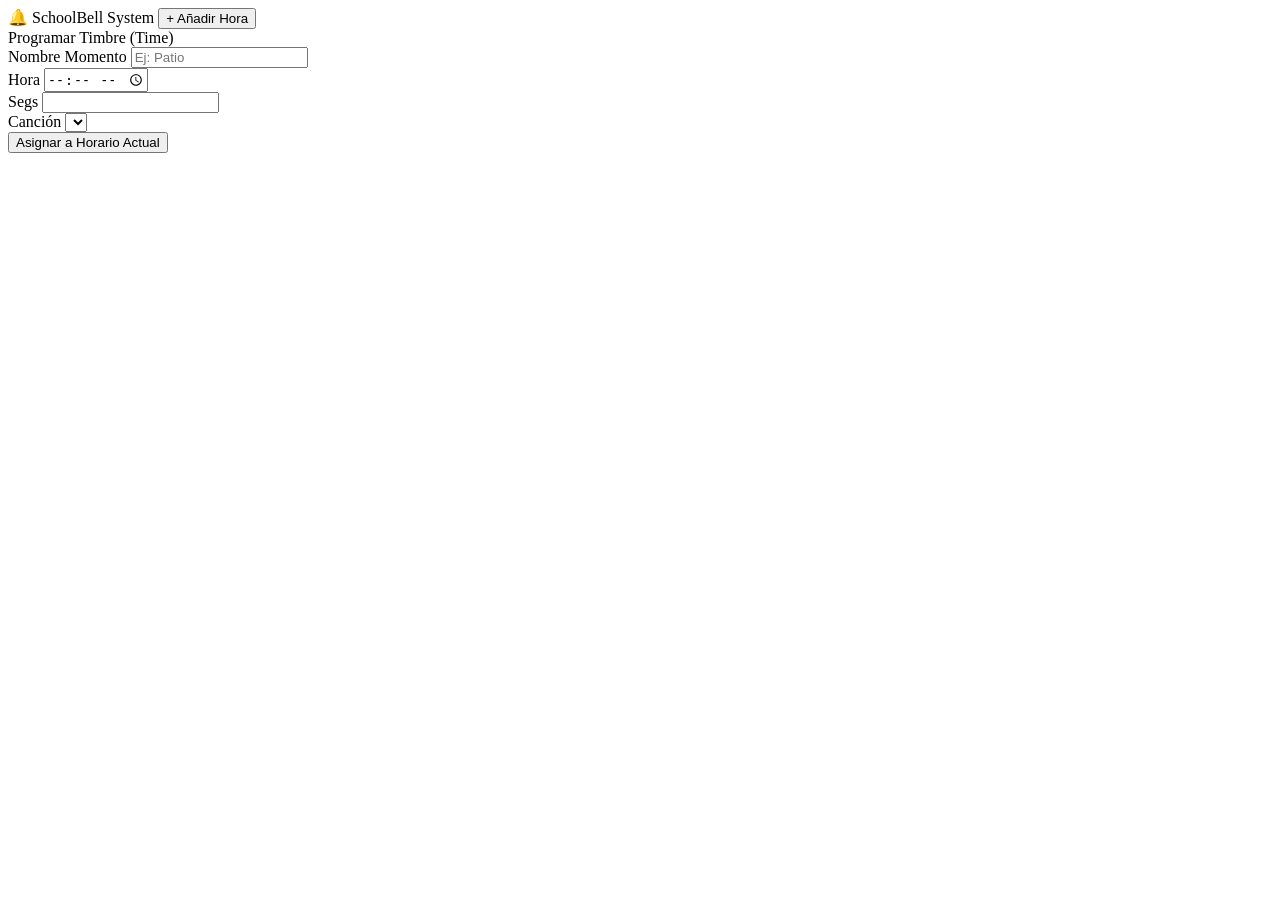
==== SchoolBellExamen2/schedule.html @ b8055596 "Añadido Enunciado Examen" ====
<!DOCTYPE html>
<html lang="es">
<head>
    <meta charset="UTF-8">
    <meta name="viewport" content="width=device-width, initial-scale=1.0">
    <title>Sistema de gestión del timbre escolar - Schedule</title>

    <link href="./css/bootstrap.min.css" rel="stylesheet">
    <link rel="stylesheet" href="./css/style.css">

    <script src="./js/bootstrap.bundle.min.js"></script>
</head>

<body class="bg-light">

<!-- NAVBAR -->
<nav class="navbar navbar-dark bg-dark mb-4">
    <div class="container">
        <span class="navbar-brand mb-0 h1">🔔 SchoolBell System</span>

        <button class="btn btn-success"
                data-bs-toggle="modal"
                data-bs-target="#timeModal">
            + Añadir Hora
        </button>
    </div>
</nav>


<!-- CONTENIDO -->
<div class="container">
   
            <div class="card shadow-sm mb-4">
                <div class="card-header bg-success text-white">Programar Timbre (Time)</div>
                <div class="card-body">
                    <form id="timeForm" class="row g-3">
                        <div class="col-md-4">
                            <label class="form-label">Nombre Momento</label>
                            <input type="text" id="timeName" class="form-control" placeholder="Ej: Patio" >
                        </div>
                        <div class="col-md-3">
                            <label class="form-label">Hora</label>
                            <input type="time" id="timeHour" class="form-control" >
                        </div>
                        <div class="col-md-2">
                            <label class="form-label">Segs</label>
                            <input type="number" id="timeDuration" class="form-control">
                        </div>
                        <div class="col-md-3">
                            <label class="form-label">Canción</label>
                            <select id="timeSongSelect" class="form-select" >
                                </select>
                        </div>
                        <div class="col-12">
                            <button type="submit" class="btn btn-success">Asignar a Horario Actual</button>
                        </div>
                    </form>
                </div>
            </div>
   
</div>
</body>
</html>
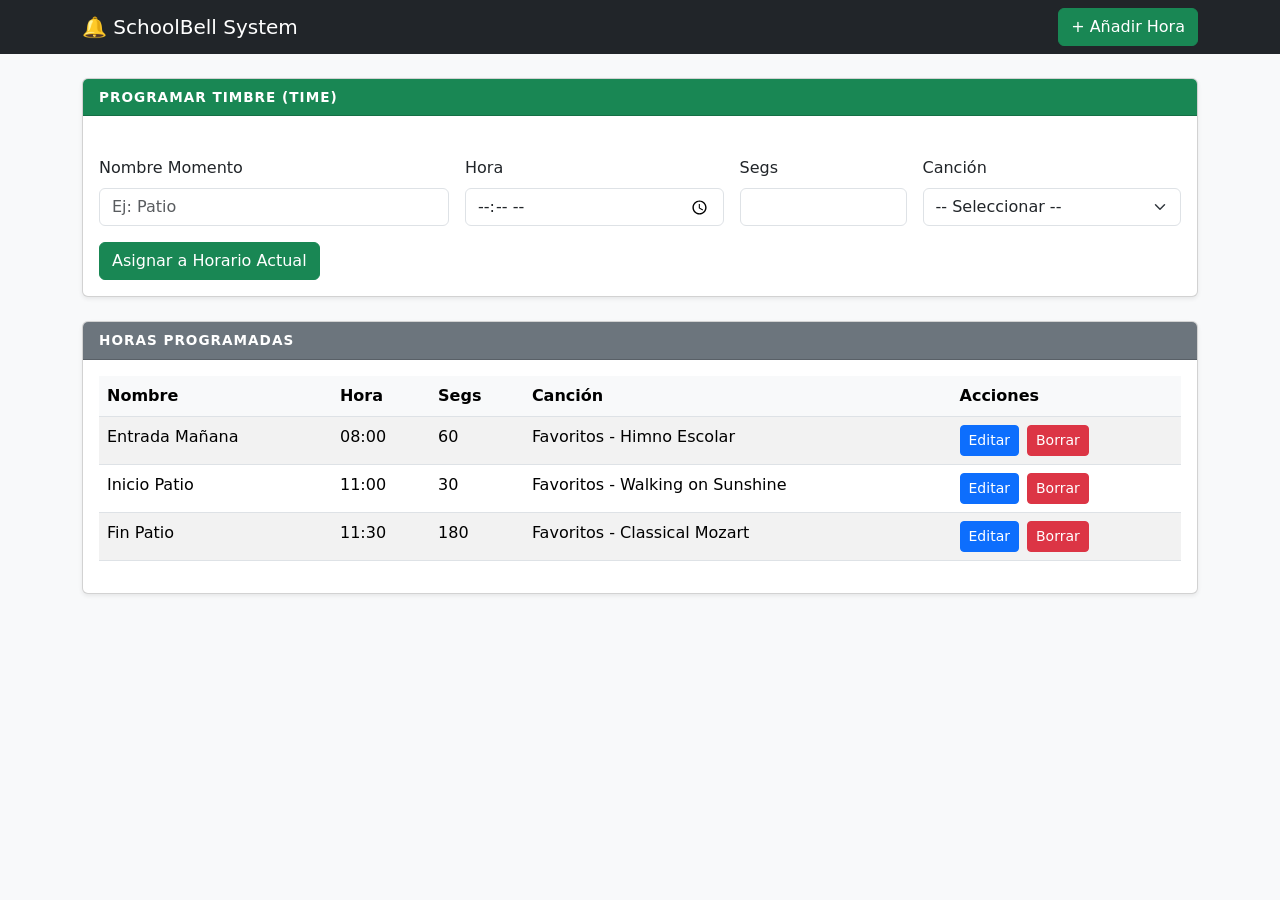
==== commit 9d2b643d: "CRUD funcionando Correctamente" ====
--- a/SchoolBellExamen2/schedule.html
+++ b/SchoolBellExamen2/schedule.html
@@ -8,7 +8,7 @@
     <link href="./css/bootstrap.min.css" rel="stylesheet">
     <link rel="stylesheet" href="./css/style.css">
 
-    <script src="./js/bootstrap.bundle.min.js"></script>
+    <script src="./js/bootstrap.min.js"></script>
 </head>
 
 <body class="bg-light">
@@ -19,8 +19,8 @@
         <span class="navbar-brand mb-0 h1">🔔 SchoolBell System</span>
 
         <button class="btn btn-success"
-                data-bs-toggle="modal"
-                data-bs-target="#timeModal">
+            data-bs-toggle="modal"
+            data-bs-target="#addTimeModal">
             + Añadir Hora
         </button>
     </div>
@@ -34,6 +34,7 @@
                 <div class="card-header bg-success text-white">Programar Timbre (Time)</div>
                 <div class="card-body">
                     <form id="timeForm" class="row g-3">
+                        <div id="errorMensaje" class="mb-2 text-danger"></div>
                         <div class="col-md-4">
                             <label class="form-label">Nombre Momento</label>
                             <input type="text" id="timeName" class="form-control" placeholder="Ej: Patio" >
@@ -57,8 +58,50 @@
                     </form>
                 </div>
             </div>
+
+            <div class="modal fade" id="addTimeModal" tabindex="-1" aria-hidden="true">
+                <div class="modal-dialog">
+                    <div class="modal-content">
+                        <div class="modal-header">
+                            <h5 class="modal-title">Añadir Hora</h5>
+                            <button type="button" class="btn-close" data-bs-dismiss="modal" aria-label="Close"></button>
+                        </div>
+                        <div class="modal-body">
+                            <form id="addTimeForm" class="row g-3">
+                                <div id="errorMensajeAdd" class="mb-2 text-danger"></div>
+                                <div class="col-12">
+                                    <label class="form-label">Nombre Momento</label>
+                                    <input type="text" id="addTimeName" class="form-control" placeholder="Ej: Patio">
+                                </div>
+                                <div class="col-6">
+                                    <label class="form-label">Hora</label>
+                                    <input type="time" id="addTimeHour" class="form-control">
+                                </div>
+                                <div class="col-6">
+                                    <label class="form-label">Segs</label>
+                                    <input type="number" id="addTimeDuration" class="form-control">
+                                </div>
+                                <div class="col-12">
+                                    <label class="form-label">Canción</label>
+                                    <select id="addTimeSongSelect" class="form-select"></select>
+                                </div>
+                                <div class="col-12 text-end">
+                                    <button type="submit" class="btn btn-success">Guardar</button>
+                                </div>
+                            </form>
+                        </div>
+                    </div>
+                </div>
+            </div>
+            <div class="card shadow-sm mb-4">
+                <div class="card-header bg-secondary text-white">Horas Programadas</div>
+                <div class="card-body">
+                    <div id="timesContainer"></div>
+                </div>
+            </div>
    
 </div>
+<script src="./js/app.js"></script>
 </body>
 </html>
 
--- a/SchoolBellExamen2/css/style.css
+++ b/SchoolBellExamen2/css/style.css
@@ -0,0 +1,19 @@
+/* Espaciado personalizado para mejorar el UX de Bootstrap */
+body {
+    min-height: 100vh;
+}
+
+.card-header {
+    font-weight: bold;
+    text-transform: uppercase;
+    font-size: 0.85rem;
+    letter-spacing: 1px;
+}
+
+.table th {
+    background-color: #f8f9fa;
+}
+
+#scheduleBody td {
+    vertical-align: middle;
+}
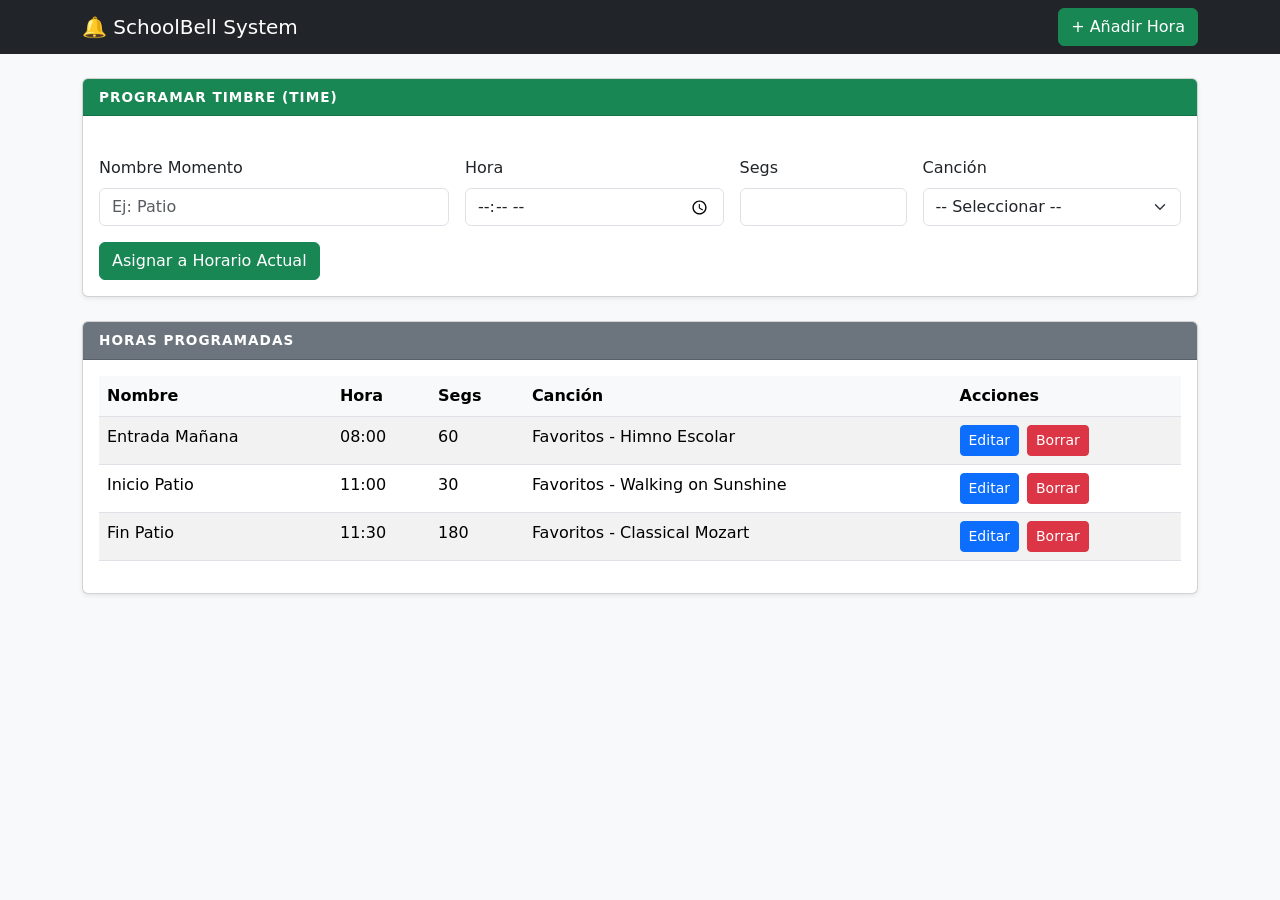
==== commit 0bc69182: "Estructura Cambiada" ====
--- a/SchoolBellExamen2/schedule.html
+++ b/SchoolBellExamen2/schedule.html
@@ -37,23 +37,23 @@
                         <div id="errorMensaje" class="mb-2 text-danger"></div>
                         <div class="col-md-4">
                             <label class="form-label">Nombre Momento</label>
-                            <input type="text" id="timeName" class="form-control" placeholder="Ej: Patio" >
+                            <input type="text" id="timeName" class="form-control" placeholder="Ej: Patio" required minlength="2">
                         </div>
                         <div class="col-md-3">
                             <label class="form-label">Hora</label>
-                            <input type="time" id="timeHour" class="form-control" >
+                            <input type="time" id="timeHour" class="form-control" required>
                         </div>
                         <div class="col-md-2">
                             <label class="form-label">Segs</label>
-                            <input type="number" id="timeDuration" class="form-control">
+                            <input type="number" id="timeDuration" class="form-control" required min="1">
                         </div>
                         <div class="col-md-3">
                             <label class="form-label">Canción</label>
-                            <select id="timeSongSelect" class="form-select" >
+                            <select id="timeSongSelect" class="form-select" required>
                                 </select>
                         </div>
                         <div class="col-12">
-                            <button type="submit" class="btn btn-success">Asignar a Horario Actual</button>
+                            <button type="submit" id="btnGuardarTime" class="btn btn-success">Asignar a Horario Actual</button>
                         </div>
                     </form>
                 </div>
@@ -71,19 +71,19 @@
                                 <div id="errorMensajeAdd" class="mb-2 text-danger"></div>
                                 <div class="col-12">
                                     <label class="form-label">Nombre Momento</label>
-                                    <input type="text" id="addTimeName" class="form-control" placeholder="Ej: Patio">
+                                    <input type="text" id="addTimeName" class="form-control" placeholder="Ej: Patio" required minlength="2">
                                 </div>
                                 <div class="col-6">
                                     <label class="form-label">Hora</label>
-                                    <input type="time" id="addTimeHour" class="form-control">
+                                    <input type="time" id="addTimeHour" class="form-control" required>
                                 </div>
                                 <div class="col-6">
                                     <label class="form-label">Segs</label>
-                                    <input type="number" id="addTimeDuration" class="form-control">
+                                    <input type="number" id="addTimeDuration" class="form-control" required min="1">
                                 </div>
                                 <div class="col-12">
                                     <label class="form-label">Canción</label>
-                                    <select id="addTimeSongSelect" class="form-select"></select>
+                                    <select id="addTimeSongSelect" class="form-select" required></select>
                                 </div>
                                 <div class="col-12 text-end">
                                     <button type="submit" class="btn btn-success">Guardar</button>
